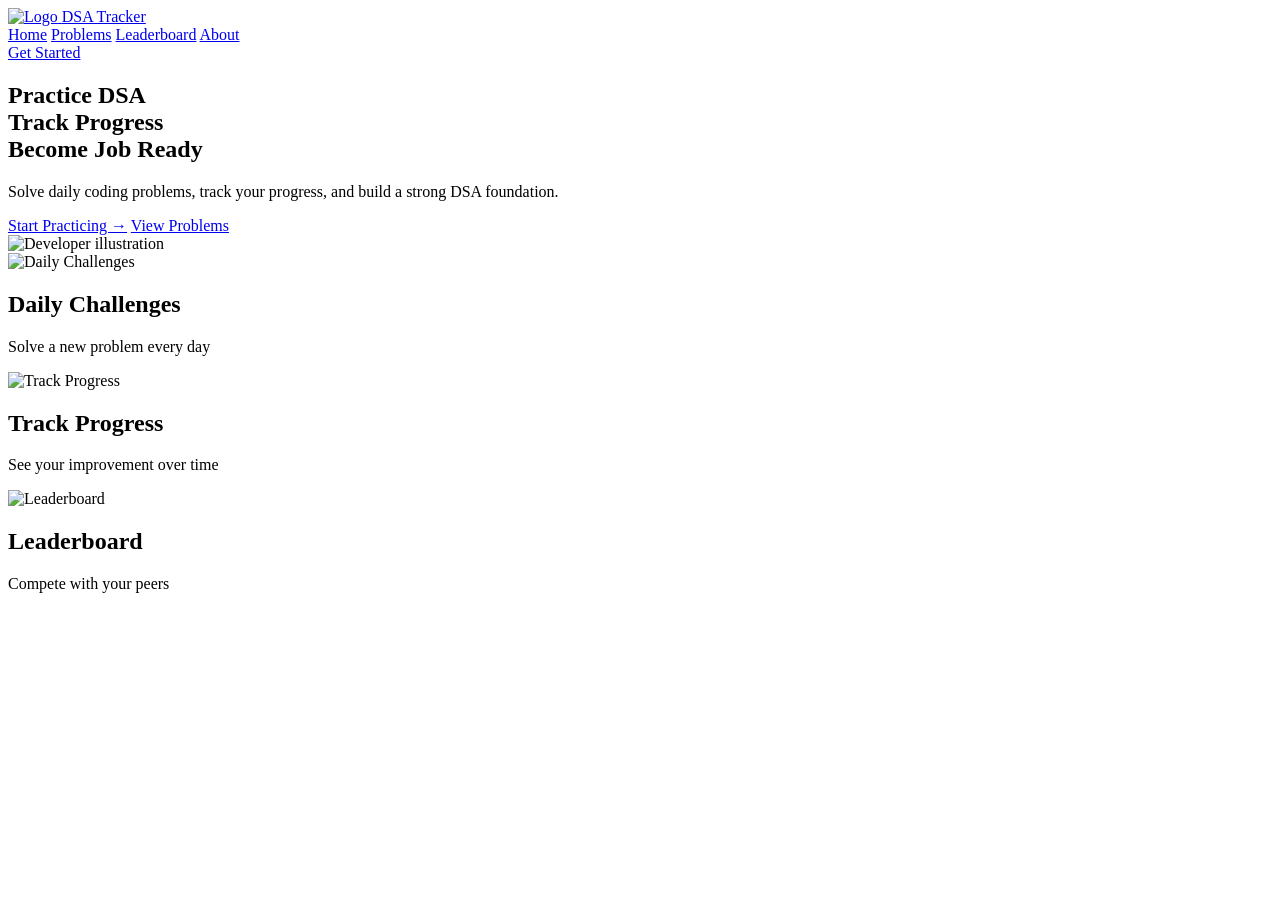
==== Students Submission/2601020_Ayush_Bhoir/task 1/index.html @ 13eaef14 "HTML part of the task one is done" ====
<!DOCTYPE html> <!-- this line tells the browser that the document is written in HTML5 -->
<html lang="en"> <!-- here we set english as the primary language of the page -->
<head> <!-- this section contains the title and other information for the browser -->
  <meta charset="UTF-8" />
  <meta name="viewport" content="width=device-width, initial-scale=1.0" /> <!-- helps the page fit on mobile and desktop screens -->
  <title>DSA Tracker</title> <!-- this is the title displayed in the browser tab -->
  <link rel="stylesheet" href="style.css" /> <!-- this line connects the external CSS file -->
</head>
<body> <!-- all content visible in the browser is written inside this tag -->
  <!-- header section starts here -->
  <header class="navbar"> <!-- this displays the top navigation bar -->
    <a href="#" class="brand">
      <img src="04.png" alt="Logo" /> <!-- logo image of the DSA Tracker website -->
      <span>DSA Tracker</span> <!-- name of the website -->
    </a>

    <nav class="nav-links"> <!-- navigation menu for moving to different sections -->
      <a href="#" class="active">Home</a>
      <a href="#problems">Problems</a>
      <a href="#leaderboard">Leaderboard</a>
      <a href="#about">About</a>
    </nav>

    <a href="#get-started" class="btn-filled">Get Started</a> <!-- button that takes the user to get started section -->
  </header> <!-- header section ends here -->

  <main>
    <!-- hero section contains the main heading and introduction -->
    <section class="hero">
      <div class="hero-text"> <!-- left side of the hero section -->
        <h1> <!-- main heading of the page -->
          Practice DSA<br />
          Track Progress<br />
          Become <span>Job Ready</span>
        </h1>
        <p>Solve daily coding problems, track your progress, and build a strong DSA foundation.</p> <!-- short description about the website -->
        <div class="hero-buttons"> <!-- buttons shown below the paragraph -->
          <a href="#practice" class="btn-filled">Start Practicing →</a> <!-- button to begin practicing -->
          <a href="#problems" class="btn-outline">View Problems</a> <!-- button to view available problems -->
        </div>
      </div>

      <div class="hero-img"> <!-- right side of the hero section -->
        <img src="05.png" alt="Developer illustration" /> <!-- main illustration image -->
      </div>
    </section> <!-- hero section ends here -->

    <!-- feature cards section starts here -->
    <section class="cards-area">
      <div class="cards-grid"> <!-- grid used to arrange all three cards -->
        <article class="card"> <!-- first feature card -->
          <img src="03.png" alt="Daily Challenges" /> <!-- icon for daily challenges -->
          <h2>Daily Challenges</h2> <!-- title of the first card -->
          <p>Solve a new problem every day</p> <!-- description of the first card -->
        </article>

        <article class="card"> <!-- second feature card -->
          <img src="02.png" alt="Track Progress" /> <!-- icon for tracking progress -->
          <h2>Track Progress</h2> <!-- title of the second card -->
          <p>See your improvement over time</p> <!-- description of the second card -->
        </article>

        <article class="card"> <!-- third feature card -->
          <img src="01.png" alt="Leaderboard" /> <!-- icon for leaderboard -->
          <h2>Leaderboard</h2> <!-- title of the third card -->
          <p>Compete with your peers</p> <!-- description of the third card -->
        </article>
      </div>
    </section> <!-- feature cards section ends here -->
  </main> <!-- main content ends here -->
</body> <!-- body section ends here -->
</html> <!-- end of the HTML document -->
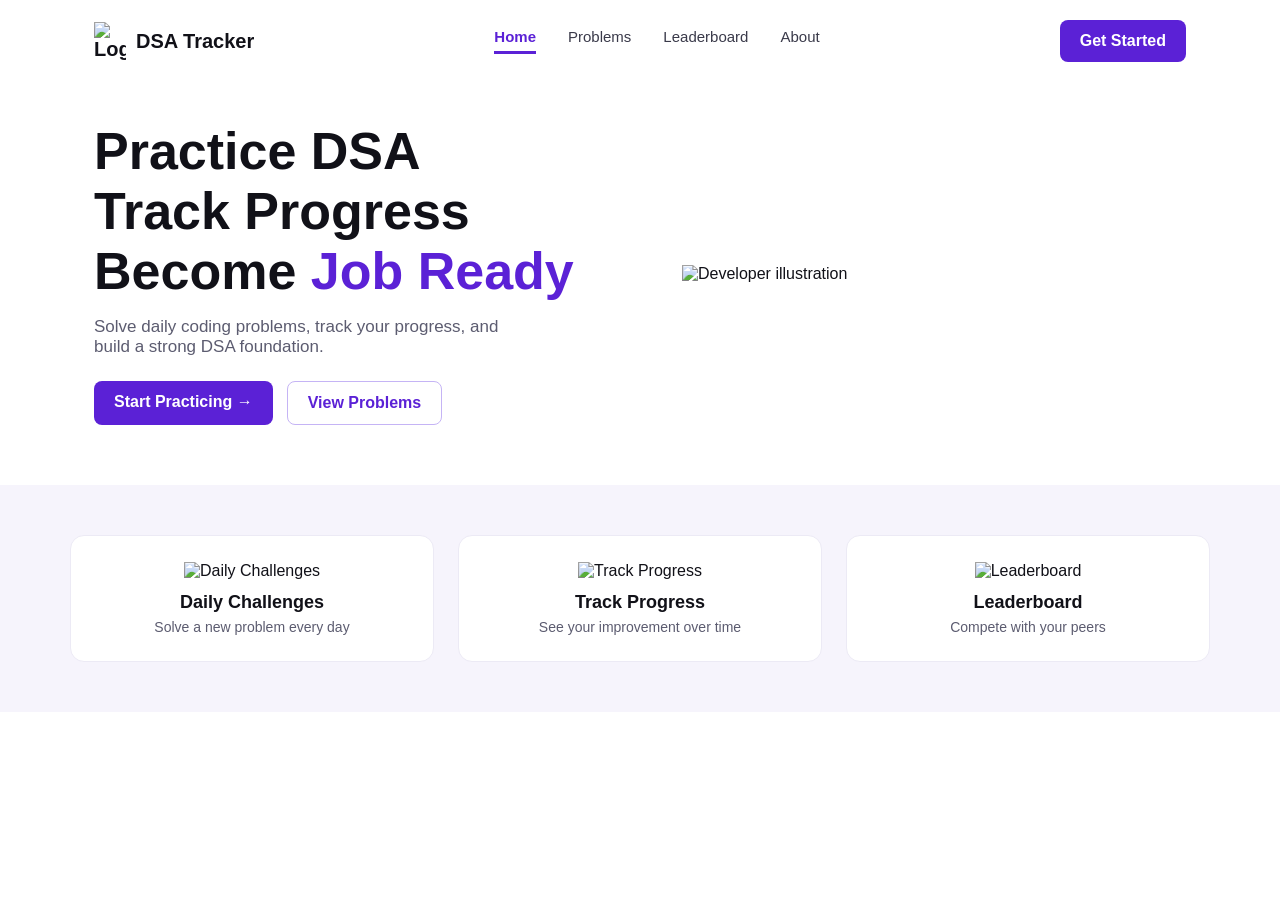
==== commit be1f789f: "done till default initialization of html in task 1" ====
--- a/Students Submission/2601020_Ayush_Bhoir/task 1/index.html
+++ b/Students Submission/2601020_Ayush_Bhoir/task 1/index.html
@@ -10,7 +10,7 @@
   <!-- header section starts here -->
   <header class="navbar"> <!-- this displays the top navigation bar -->
     <a href="#" class="brand">
-      <img src="04.png" alt="Logo" /> <!-- logo image of the DSA Tracker website -->
+      <img src="../../../Task 1/Assets/04.png" alt="Logo" /> <!-- logo image of the DSA Tracker website -->
       <span>DSA Tracker</span> <!-- name of the website -->
     </a>
 
@@ -41,7 +41,7 @@
       </div>
 
       <div class="hero-img"> <!-- right side of the hero section -->
-        <img src="05.png" alt="Developer illustration" /> <!-- main illustration image -->
+        <img src="../../../Task 1/Assets/05.png" alt="Developer illustration" /> <!-- main illustration image -->
       </div>
     </section> <!-- hero section ends here -->
 
@@ -49,19 +49,19 @@
     <section class="cards-area">
       <div class="cards-grid"> <!-- grid used to arrange all three cards -->
         <article class="card"> <!-- first feature card -->
-          <img src="03.png" alt="Daily Challenges" /> <!-- icon for daily challenges -->
+          <img src="../../../Task 1/Assets/03.png" alt="Daily Challenges" /> <!-- icon for daily challenges -->
           <h2>Daily Challenges</h2> <!-- title of the first card -->
           <p>Solve a new problem every day</p> <!-- description of the first card -->
         </article>
 
         <article class="card"> <!-- second feature card -->
-          <img src="02.png" alt="Track Progress" /> <!-- icon for tracking progress -->
+          <img src="../../../Task 1/Assets/02.png" alt="Track Progress" /> <!-- icon for tracking progress -->
           <h2>Track Progress</h2> <!-- title of the second card -->
           <p>See your improvement over time</p> <!-- description of the second card -->
         </article>
 
         <article class="card"> <!-- third feature card -->
-          <img src="01.png" alt="Leaderboard" /> <!-- icon for leaderboard -->
+          <img src="../../../Task 1/Assets/01.png" alt="Leaderboard" /> <!-- icon for leaderboard -->
           <h2>Leaderboard</h2> <!-- title of the third card -->
           <p>Compete with your peers</p> <!-- description of the third card -->
         </article>
--- a/Students Submission/2601020_Ayush_Bhoir/task 1/style.css
+++ b/Students Submission/2601020_Ayush_Bhoir/task 1/style.css
@@ -0,0 +1,184 @@
+* {
+  box-sizing: border-box; /* include padding and border in element size */
+  margin: 0; /* remove default margin */
+  padding: 0; /* remove default padding */
+}
+
+body {
+  font-family: Arial, sans-serif; /* set page font */
+  color: #111118; /* default text color */
+  background-color: #ffffff; /* set white background */
+}
+
+/* top navigation section */
+.navbar {
+  display: flex; /* place navbar items in a row */
+  justify-content: space-between; /* divide items to left and right */
+  align-items: center; /* align items vertically */
+  max-width: 1140px; /* limit navbar width */
+  margin: 0 auto; /* center navbar */
+  padding: 20px 24px; /* add inside spacing */
+}
+
+.brand {
+  display: flex; /* keep logo and name together */
+  align-items: center;
+  gap: 10px; /* space between logo and name */
+  text-decoration: none; /* remove link underline */
+  color: #111118;
+  font-weight: bold;
+  font-size: 20px;
+}
+
+.brand img {
+  width: 32px;
+  height: auto; /* keep image ratio */
+}
+
+.nav-links {
+  display: flex;
+  gap: 32px; /* space between menu links */
+}
+
+.nav-links a {
+  text-decoration: none;
+  color: #3a3a4a;
+  font-size: 15px;
+  padding-bottom: 6px;
+}
+
+.nav-links a.active {
+  color: #5b21d6;
+  font-weight: bold;
+  border-bottom: 3px solid #5b21d6; /* underline active page */
+}
+
+/* common button styles */
+.btn-filled {
+  background-color: #5b21d6;
+  color: #ffffff;
+  text-decoration: none;
+  padding: 12px 20px;
+  border-radius: 8px;
+  font-weight: bold;
+  display: inline-block;
+}
+
+.btn-outline {
+  background-color: #ffffff;
+  color: #5b21d6;
+  text-decoration: none;
+  padding: 12px 20px;
+  border-radius: 8px;
+  border: 1.5px solid #c5b4f5;
+  font-weight: bold;
+  display: inline-block;
+}
+
+/* main hero section */
+.hero {
+  display: grid;
+  grid-template-columns: 1fr 1fr; /* divide hero into two parts */
+  align-items: center;
+  gap: 36px;
+  max-width: 1140px;
+  margin: 0 auto;
+  padding: 40px 24px 60px;
+}
+
+.hero h1 {
+  font-size: 52px;
+  line-height: 1.15;
+  margin-bottom: 16px;
+}
+
+.hero h1 span {
+  color: #5b21d6; /* highlight "Job Ready" */
+}
+
+.hero p {
+  color: #5c5c70;
+  font-size: 17px;
+  margin-bottom: 24px;
+  max-width: 440px;
+}
+
+.hero-buttons {
+  display: flex;
+  gap: 14px;
+  flex-wrap: wrap; /* move button to next line on small width */
+}
+
+.hero-img img {
+  width: 100%;
+  max-width: 480px;
+  height: auto;
+  display: block;
+  margin: 0 auto;
+}
+
+/* feature cards section */
+.cards-area {
+  background-color: #f6f4fc;
+  padding: 50px 24px;
+}
+
+.cards-grid {
+  display: grid;
+  grid-template-columns: repeat(3, 1fr); /* show three cards in one row */
+  gap: 24px;
+  max-width: 1140px;
+  margin: 0 auto;
+}
+
+.card {
+  background-color: #ffffff;
+  border-radius: 14px;
+  padding: 26px 20px;
+  text-align: center;
+  border: 1px solid #eceaf5;
+}
+
+.card img {
+  width: 44px;
+  height: 44px;
+  object-fit: contain; /* fit icon without cutting */
+  margin-bottom: 12px;
+}
+
+.card h2 {
+  font-size: 18px;
+  margin-bottom: 6px;
+}
+
+.card p {
+  font-size: 14px;
+  color: #5c5c70;
+}
+
+/* tablet view */
+@media (max-width: 850px) {
+  .hero {
+    grid-template-columns: 1fr; /* show hero in one column */
+    text-align: center;
+  }
+
+  .hero p {
+    margin: 0 auto 24px;
+  }
+
+  .hero-buttons {
+    justify-content: center;
+  }
+
+  .cards-grid {
+    grid-template-columns: 1fr; /* show cards vertically */
+  }
+}
+
+/* mobile view */
+@media (max-width: 650px) {
+  .nav-links {
+    display: none; /* hide menu on small mobile screens */
+  }
+}
